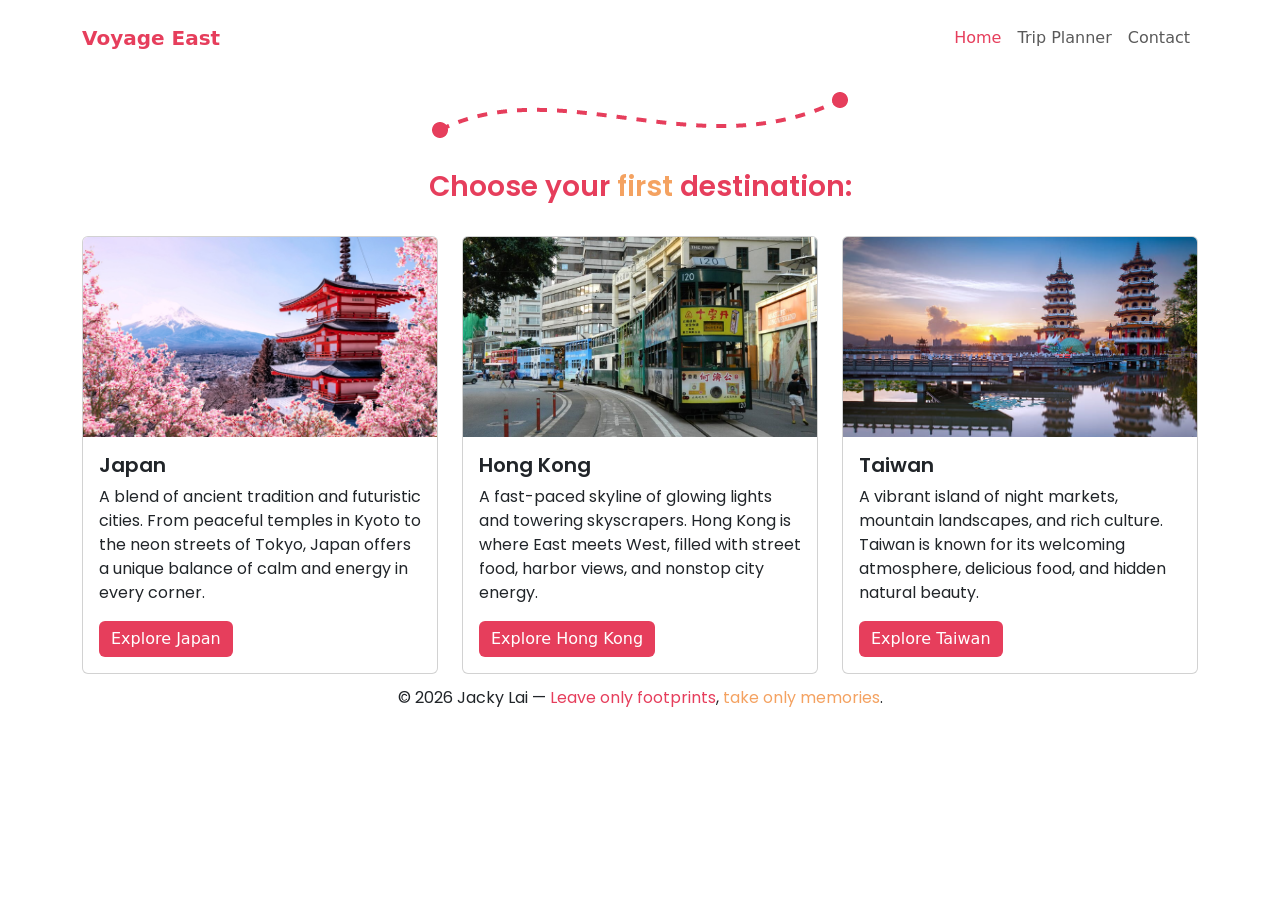
==== index.html @ 58b03050 "Initial commit - Voyage East website" ====
<!doctype html>
<html lang="en">
  <head>
    <meta charset="UTF-8" />
    <meta name="viewport" content="width=device-width, initial-scale=1.0" />
    <link
      rel="stylesheet"
      href="https://cdn.jsdelivr.net/npm/bootstrap@5.3.8/dist/css/bootstrap.min.css"
    />
    <link rel="stylesheet" href="style.css" />
    <link rel="preconnect" href="https://fonts.googleapis.com" />
    <link rel="preconnect" href="https://fonts.gstatic.com" crossorigin />
    <link
      href="https://fonts.googleapis.com/css2?family=Poppins:ital,wght@0,100;0,200;0,300;0,400;0,500;0,600;0,700;0,800;0,900;1,100;1,200;1,300;1,400;1,500;1,600;1,700;1,800;1,900&display=swap"
      rel="stylesheet"
    />
    <title>Travel Destinations</title>
    <style>
      .card-img-top {
        height: 200px;
        object-fit: cover;
      }
      .card-text {
        font-family: "Poppins", sans-serif;
      }
    </style>
  </head>

  <body>
    <div class="container-fluid">
      <nav
        id="mainNavbar"
        class="navbar navbar-expand-md fixed-top custom-navbar navbar-light"
      >
        <div class="container">
          <a
            href="index.html"
            class="navbar-brand"
            style="color: #e63e5c; font-weight: 700"
          >
            Voyage East
          </a>

          <div class="collapse navbar-collapse" id="navMenu">
            <ul class="navbar-nav ms-auto">
              <li class="nav-item">
                <a href="index.html" class="nav-link active">Home</a>
              </li>
              <li class="nav-item">
                <a href="trip-planner.html" class="nav-link">Trip Planner</a>
              </li>
              <li class="nav-item">
                <a href="contact.html" class="nav-link">Contact</a>
              </li>
            </ul>
          </div>
        </div>
      </nav>

      <div class="top_heading text-center fadeInUp-animation">
        <img src="imgs/plane.png" alt="dotted-destination" />
        <h3
          style="font-family: &quot;Poppins&quot;, sans-serif; font-weight: 600"
        >
          Choose your <span style="color: #f4a261">first</span> destination:
        </h3>
      </div>

      <div class="container">
        <div class="row g-4">
          <div class="col-md-4">
            <div class="card h-100">
              <img
                src="/imgs/japan.jpg"
                class="card-img-top"
                alt="cherry-blossom-temple"
              />
              <div class="card-body">
                <h5
                  class="card-title"
                  style="
                    font-family: &quot;Poppins&quot;, sans-serif;
                    font-weight: 600;
                  "
                >
                  Japan
                </h5>
                <p class="card-text">
                  A blend of ancient tradition and futuristic cities. From
                  peaceful temples in Kyoto to the neon streets of Tokyo, Japan
                  offers a unique balance of calm and energy in every corner.
                </p>
                <a href="./destinations/japan-page.html" class="btn btn-custom"
                  >Explore Japan</a
                >
              </div>
            </div>
          </div>
          <div class="col-md-4">
            <div class="card h-100">
              <img
                src="/imgs/hong_kong_tram.jpg"
                class="card-img-top"
                alt="hong-kong-tram"
              />
              <div class="card-body">
                <h5
                  class="card-title"
                  style="
                    font-family: &quot;Poppins&quot;, sans-serif;
                    font-weight: 600;
                  "
                >
                  Hong Kong
                </h5>
                <p class="card-text">
                  A fast-paced skyline of glowing lights and towering
                  skyscrapers. Hong Kong is where East meets West, filled with
                  street food, harbor views, and nonstop city energy.
                </p>
                <a
                  href="./destinations/hong-kong-page.html"
                  class="btn btn-custom"
                  >Explore Hong Kong</a
                >
              </div>
            </div>
          </div>
          <div class="col-md-4">
            <div class="card h-100">
              <img src="/imgs/taiwan.jpg" class="card-img-top" alt="taiwan" />
              <div class="card-body">
                <h5
                  class="card-title"
                  style="
                    font-family: &quot;Poppins&quot;, sans-serif;
                    font-weight: 600;
                  "
                >
                  Taiwan
                </h5>
                <p class="card-text">
                  A vibrant island of night markets, mountain landscapes, and
                  rich culture. Taiwan is known for its welcoming atmosphere,
                  delicious food, and hidden natural beauty.
                </p>
                <a href="./destinations/taiwan-page.html" class="btn btn-custom"
                  >Explore Taiwan</a
                >
              </div>
            </div>
          </div>
        </div>
      </div>
    </div>
  </body>
  <footer>
    <p style="text-align: center; margin: 12px">
      © 2026 Jacky Lai —
      <span style="color: #e63e5c">Leave only footprints</span>,
      <span style="color: #f4a261">take only memories</span>.
    </p>
  </footer>
</html>
---- style.css ----
body {
  padding-top: 50px;
}

p {
  font-family: "Poppins", sans-serif;
}

.btn-custom {
  background-color: #e63e5c;
  color: white;
  border: none;
  transition: all 0.2s ease;
}

.btn-custom:hover {
  background-color: #f4a261;
  color: white;
  transform: translateY(-2px);
  box-shadow: 0 6px 12px rgba(0, 0, 0, 0.15);
}

.btn-custom:active {
  transform: translateY(0px) scale(0.98);
  box-shadow: 0 3px 6px rgba(0, 0, 0, 0.1);
}

h2,
h3 {
  color: #e63e5c;
  margin-bottom: 2rem;
}

#mainNavbar {
  background-color: rgba(255, 255, 255, 0.95);
  backdrop-filter: blur(6px);
}
.navbar {
  padding: 18px 0;
}

.navbar .nav-link.active {
  color: #e63e5c;
}
.navbar .nav-link:hover {
  color: #e63e5c;
}

.table-group-divider {
  border-top: 2px solid;
  border-top-color: #e63e5c;
}

.mb-3 {
  margin-bottom: 10px;
}

@keyframes fadeInUp {
  0% {
    transform: translateY(100%);
    opacity: 0;
  }
  100% {
    transform: translateY(0%);
    opacity: 1;
  }
}

.fadeInUp-animation {
  animation: 1.0s fadeInUp;
}

@keyframes fadeInDown {
  0% {
    transform: translateY(-100%);
    opacity: 0;
  }
  100% {
    transform: translateY(0%);
    opacity: 1;
  }
}

.fadeInDown-animation {
  animation: 1.0s fadeInDown;
}
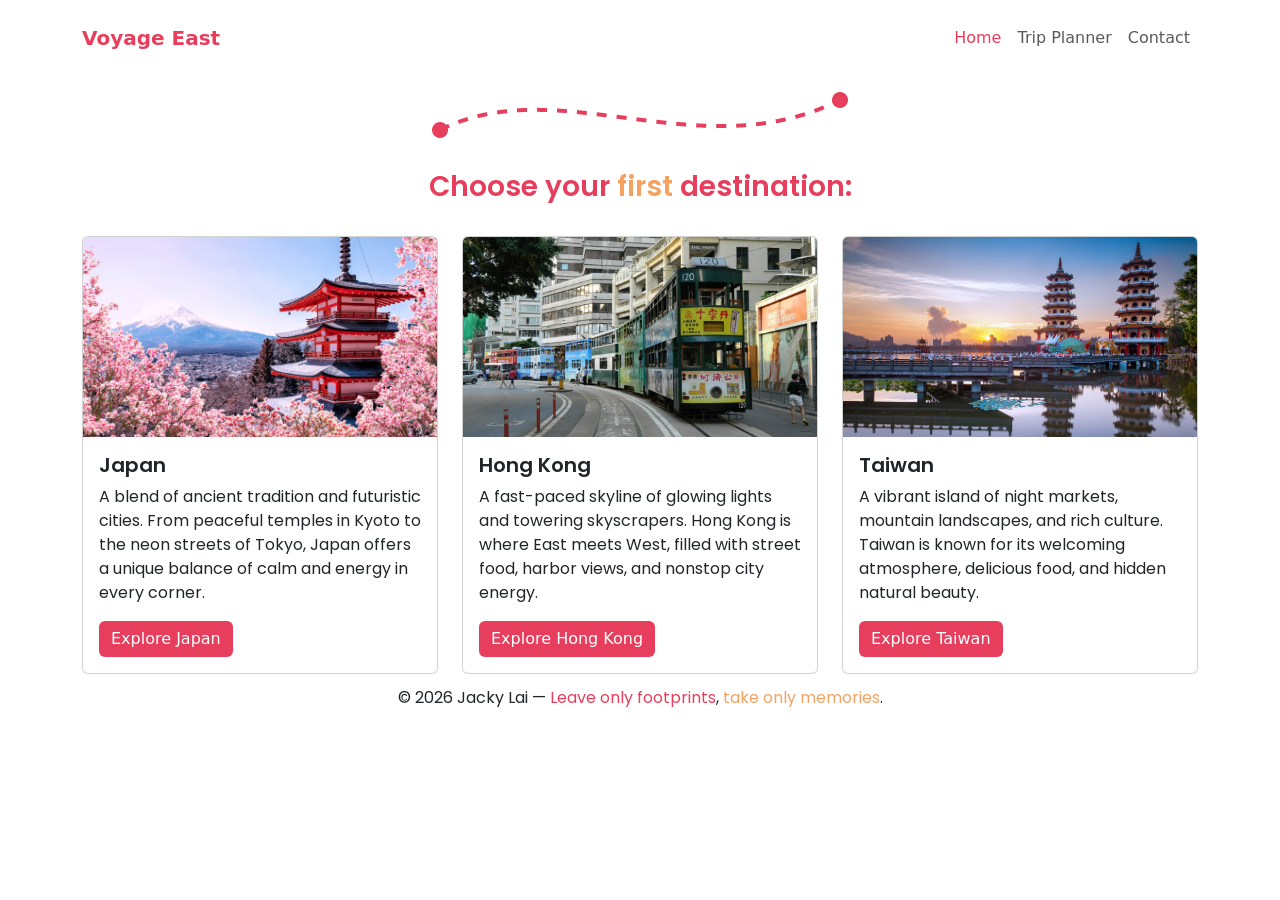
==== commit 6537f19c: "Update index.html" ====
--- a/index.html
+++ b/index.html
@@ -71,7 +71,7 @@
           <div class="col-md-4">
             <div class="card h-100">
               <img
-                src="/imgs/japan.jpg"
+                src="imgs/japan.jpg"
                 class="card-img-top"
                 alt="cherry-blossom-temple"
               />
@@ -99,7 +99,7 @@
           <div class="col-md-4">
             <div class="card h-100">
               <img
-                src="/imgs/hong_kong_tram.jpg"
+                src="imgs/hong_kong_tram.jpg"
                 class="card-img-top"
                 alt="hong-kong-tram"
               />
@@ -128,7 +128,7 @@
           </div>
           <div class="col-md-4">
             <div class="card h-100">
-              <img src="/imgs/taiwan.jpg" class="card-img-top" alt="taiwan" />
+              <img src="imgs/taiwan.jpg" class="card-img-top" alt="taiwan" />
               <div class="card-body">
                 <h5
                   class="card-title"
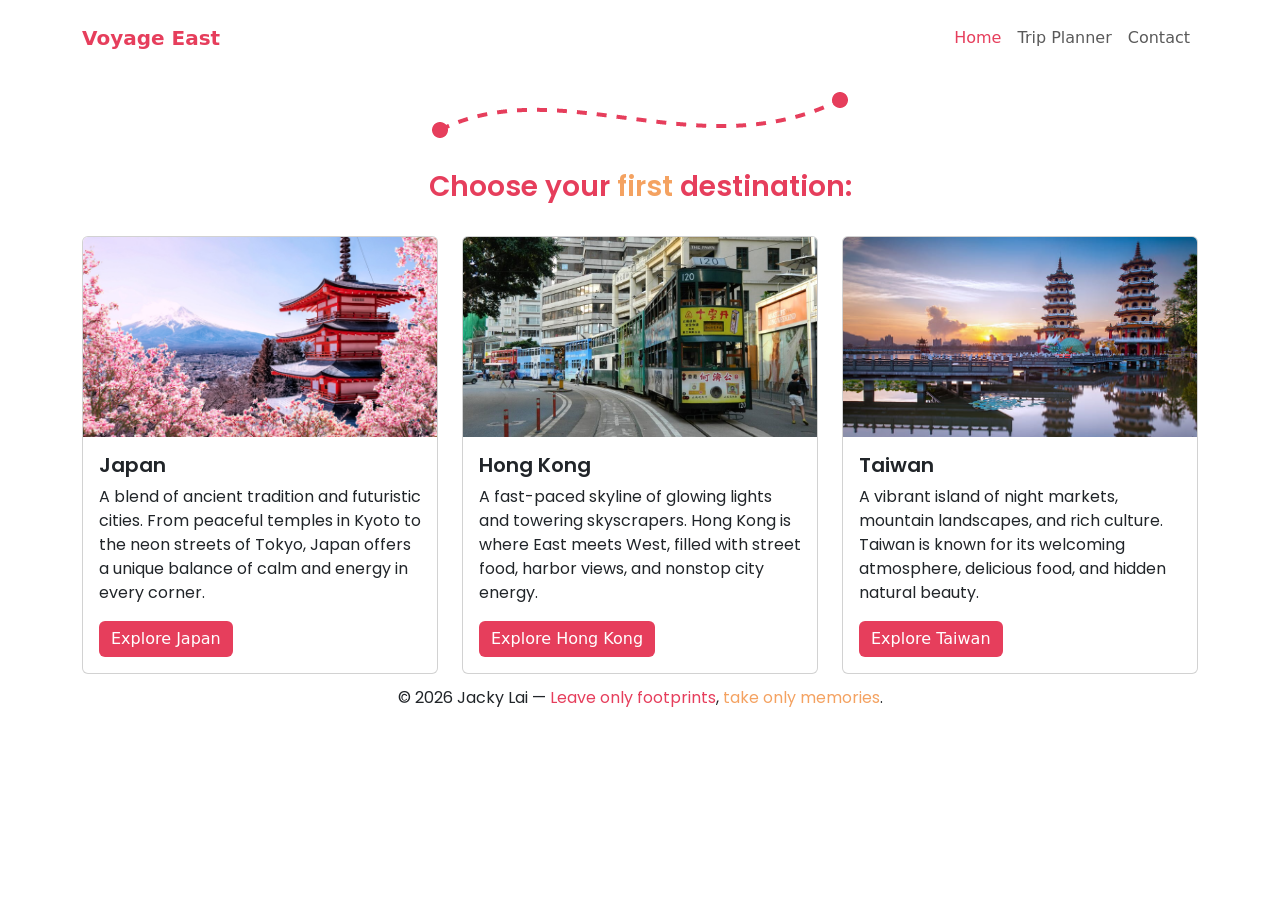
==== commit fdae47d1: "Update index.html" ====
--- a/index.html
+++ b/index.html
@@ -71,7 +71,7 @@
           <div class="col-md-4">
             <div class="card h-100">
               <img
-                src="imgs/japan.jpg"
+                src="./imgs/japan.jpg"
                 class="card-img-top"
                 alt="cherry-blossom-temple"
               />
@@ -99,7 +99,7 @@
           <div class="col-md-4">
             <div class="card h-100">
               <img
-                src="imgs/hong_kong_tram.jpg"
+                src="./imgs/hong_kong_tram.jpg"
                 class="card-img-top"
                 alt="hong-kong-tram"
               />
@@ -128,7 +128,7 @@
           </div>
           <div class="col-md-4">
             <div class="card h-100">
-              <img src="imgs/taiwan.jpg" class="card-img-top" alt="taiwan" />
+              <img src="./imgs/taiwan.jpg" class="card-img-top" alt="taiwan" />
               <div class="card-body">
                 <h5
                   class="card-title"
